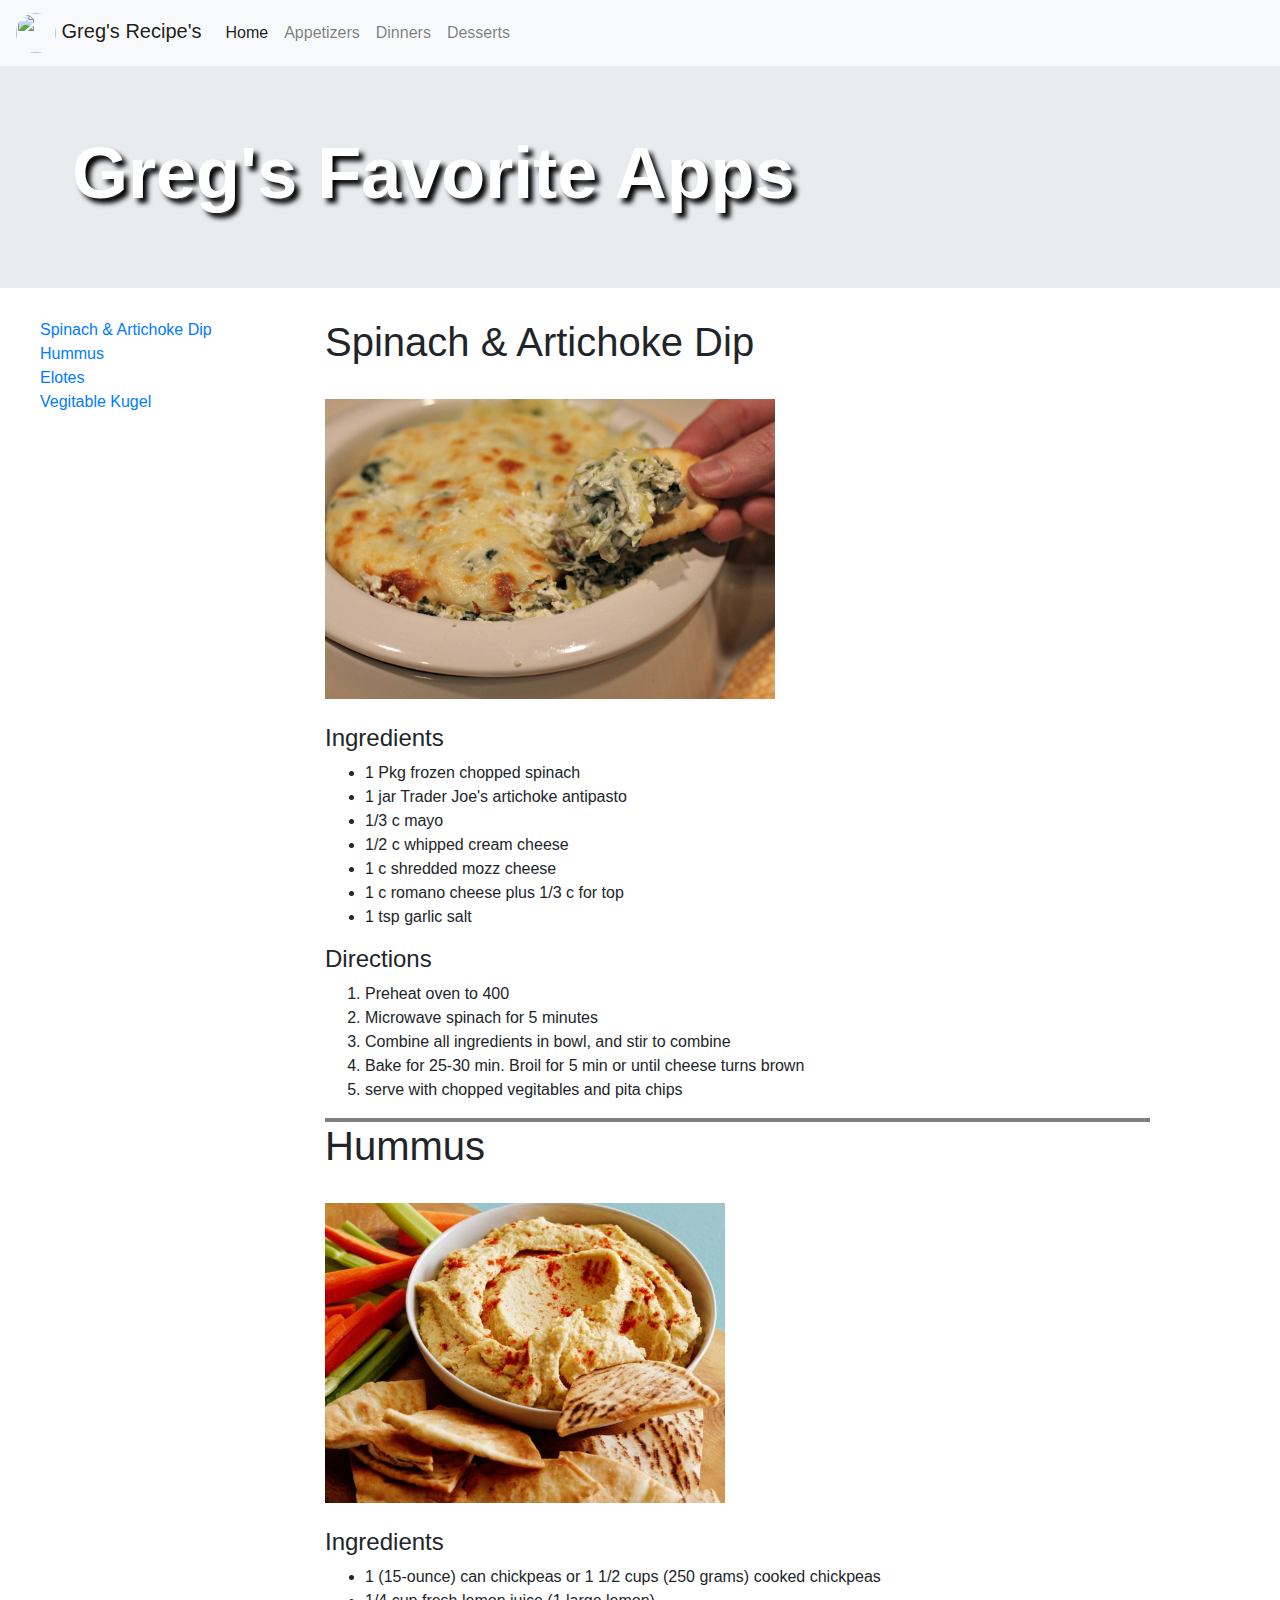
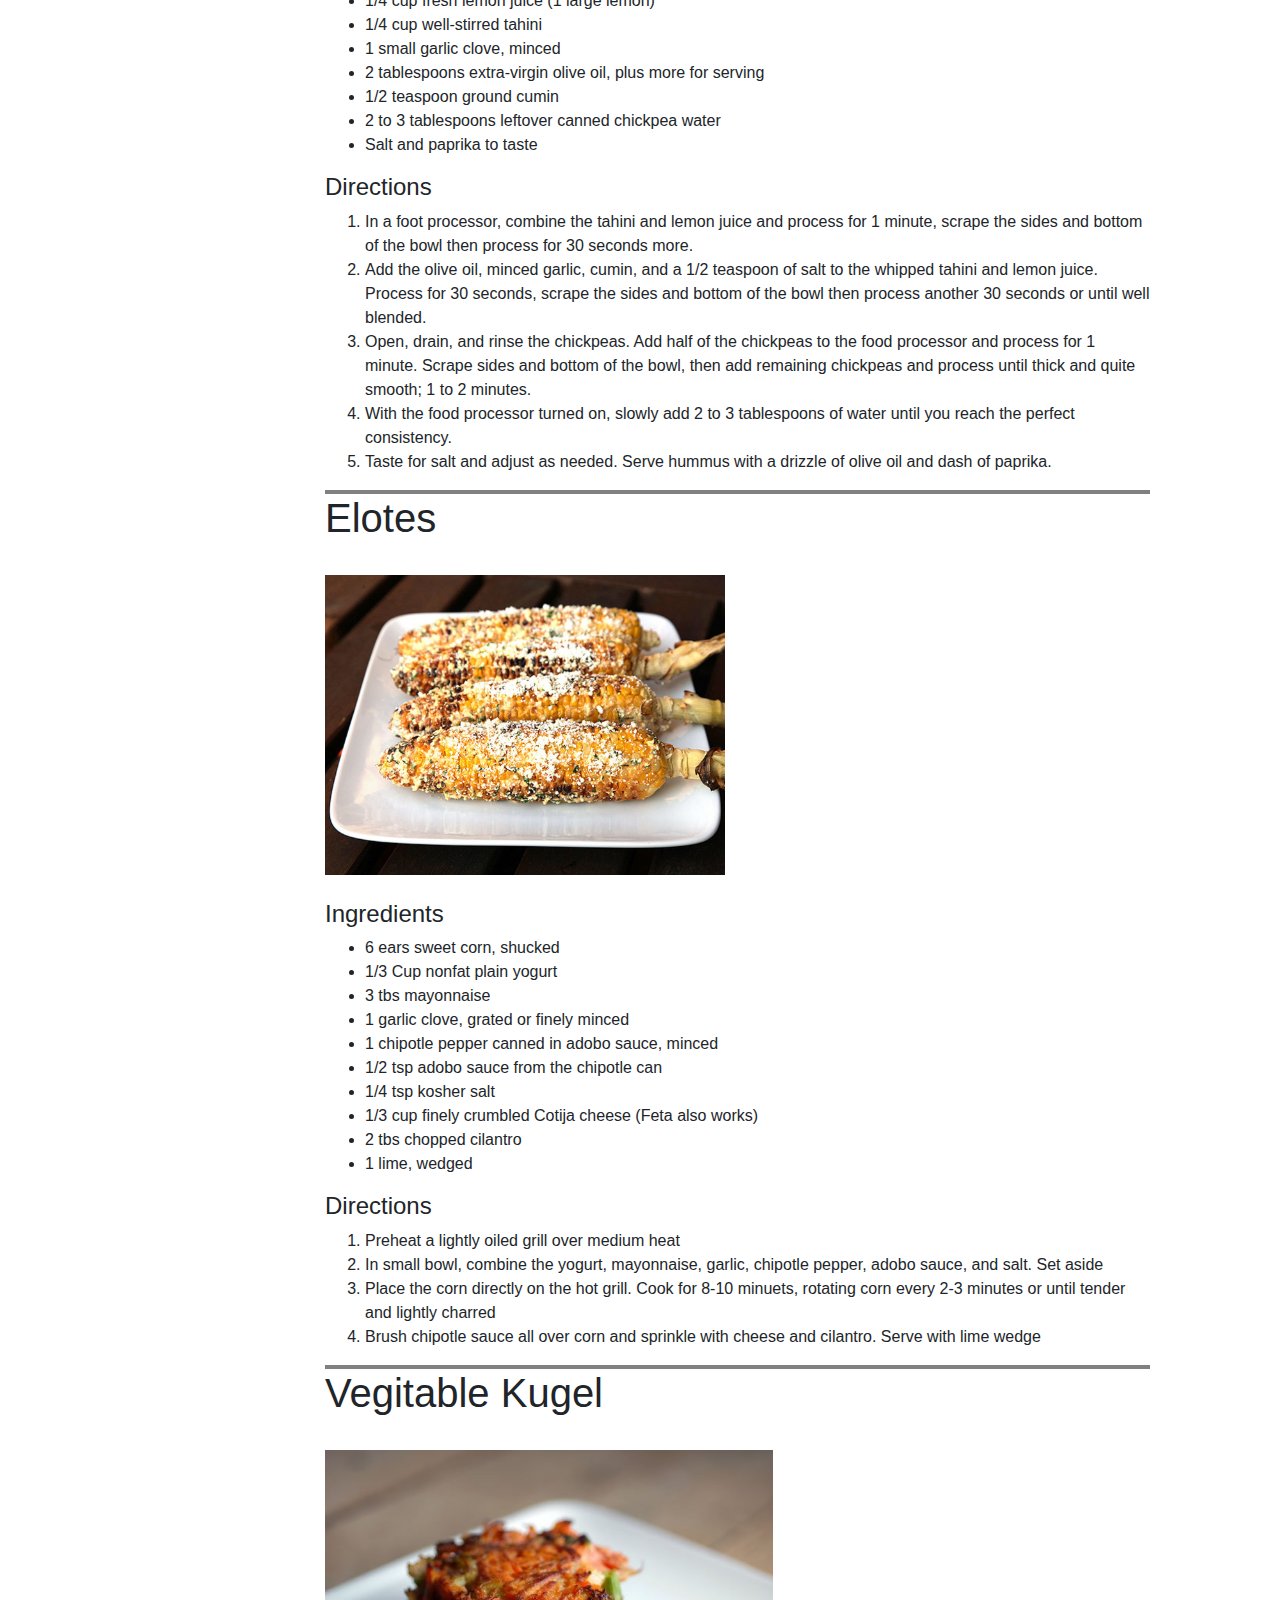
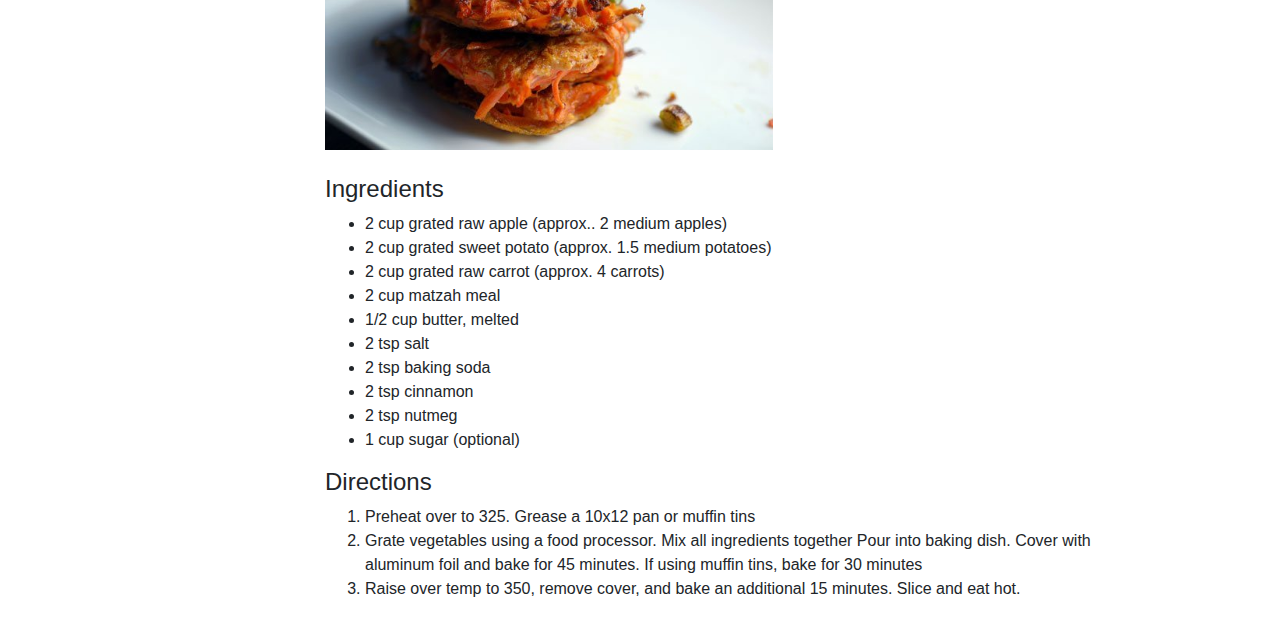
==== apps.html @ a8f43d97 "Final" ====
<html lang="en">
  <head>
    <meta charset="utf-8">
    <title>Greg's Favorite Appetizers</title>

    <!-- The following line will cause a mobile browser to display -->
    <!-- your website properly: -->
    <meta name="viewport" content="width=device-width, initial-scale=1, shrink-to-fit=yes">

    <!-- Bootstrap CSS -->
    <link rel="stylesheet" href="https://maxcdn.bootstrapcdn.com/bootstrap/4.0.0-beta/css/bootstrap.min.css">
    <link rel="stylesheet" href="style_override.css">

<body>
  <nav class="navbar navbar-expand-lg navbar-light bg-light">

  <a class="navbar-brand" href="index.html">
    <img src="gjm.jpg"
    width="40" height="40" class="rounded-circle" alt="">
    Greg's Recipe's
  </a>
    <button class="navbar-toggler" type="button" data-toggle="collapse" data-target="#navbarNavAltMarkup" aria-controls="navbarNavAltMarkup" aria-expanded="false" aria-label="Toggle navigation">
      <span class="navbar-toggler-icon"></span>
    </button>
      <div class="collapse navbar-collapse" id="navbarNavAltMarkup">
        <div class="navbar-nav">
          <a class="nav-item nav-link active" href="index.html">Home <span class="sr-only">(current)</span></a>
          <a class="nav-item nav-link" href="apps.html">Appetizers</a>
          <a class="nav-item nav-link" href="dinners.html">Dinners</a>
          <a class="nav-item nav-link" href="desserts.html">Desserts</a>
        </div>
      </div>
    </nav>


    <div class="jumbotron">
      <div class="container">
        <h1 class="display-3">Greg's Favorite Apps</h1>
        </div>
    </div>

    <div class="container">
      <div class="row">

        <div class="col-sm-3">
            <div>
              <a href="#dip">
                Spinach & Artichoke Dip
              </a>
            </div>
            <div class="bd-toc-item">
              <a class="bd-toc-link" href="#hummus">
                Hummus
              </a>
            </div>
            <div class="bd-toc-item">
              <a class="bd-toc-link" href="#elotes">
                Elotes
              </a>
            </div>
            <div class="bd-toc-item">
              <a class="bd-toc-link" href="#kugel">
                Vegitable Kugel
              </a>
            </div>

        </div>

        <div class="col-sm-9">
          <div id="dip" > </div>
          <h1> Spinach & Artichoke Dip </h1>
          <img src="dip.jpg" style="max-height:300px; heigh:auto; max-width: 100%; margin-bottom:25px; margin-top: 25px">
          <h4>Ingredients</h4>
          <ul>
            <li>1 Pkg frozen chopped spinach</li>
            <li>1 jar Trader Joe's artichoke antipasto</li>
            <li>1/3 c mayo</li>
            <li>1/2 c whipped cream cheese</li>
            <li>1 c shredded mozz cheese</li>
            <li>1 c romano cheese plus 1/3 c for top</li>
            <li>1 tsp garlic salt</li>
          </ul>
          <h4>Directions</h4>
          <ol>
            <li>Preheat oven to 400</li>
            <li>Microwave spinach for 5 minutes</li>
            <li>Combine all ingredients in bowl, and stir to combine</li>
            <li>Bake for 25-30 min. Broil for 5 min or until cheese turns brown</li>
            <li>serve with chopped vegitables and pita chips</li>
          </ol>

          <div id="hummus" > </div>
          <h1 style="border-top: solid 4px gray"> Hummus </h1>
          <img src="hummus.jpeg" style="max-height:300px; heigh:auto; max-width: 100%; margin-bottom:25px; margin-top: 25px">
          <h4>Ingredients</h4>
          <ul>
            <li>1 (15-ounce) can chickpeas or 1 1/2 cups (250 grams) cooked chickpeas</li>
            <li>1/4 cup fresh lemon juice (1 large lemon)</li>
            <li>1/4 cup well-stirred tahini</li>
            <li>1 small garlic clove, minced</li>
            <li>2 tablespoons extra-virgin olive oil, plus more for serving</li>
            <li>1/2 teaspoon ground cumin</li>
            <li>2 to 3 tablespoons leftover canned chickpea water</li>
            <li>Salt and paprika to taste</li>
          </ul>
          <h4>Directions</h4>
          <ol>
            <li>In a foot processor, combine the tahini and lemon juice and process for 1 minute, scrape the sides and bottom of the bowl then process for 30 seconds more. </li>
            <li>Add the olive oil, minced garlic, cumin, and a 1/2 teaspoon of salt to the whipped tahini and lemon juice. Process for 30 seconds, scrape the sides and bottom of the bowl then process another 30 seconds or until well blended.</li>
            <li>Open, drain, and rinse the chickpeas. Add half of the chickpeas to the food processor and process for 1 minute. Scrape sides and bottom of the bowl, then add remaining chickpeas and process until thick and quite smooth; 1 to 2 minutes.</li>
            <li>With the food processor turned on, slowly add 2 to 3 tablespoons of water until you reach the perfect consistency.</li>
            <li>Taste for salt and adjust as needed. Serve hummus with a drizzle of olive oil and dash of paprika. </li>
          </ol>

          <div id="elotes" > </div>
          <h1 style="border-top: solid 4px gray"> Elotes </h1>
          <img src="elotes.jpg" style="max-height:300px; heigh:auto; max-width: 100%; margin-bottom:25px; margin-top: 25px">
          <h4>Ingredients</h4>
          <ul>
            <li>6 ears sweet corn, shucked</li>
            <li>1/3 Cup nonfat plain yogurt</li>
            <li>3 tbs mayonnaise</li>
            <li>1 garlic clove, grated or finely minced</li>
            <li>1 chipotle pepper canned in adobo sauce, minced</li>
            <li>1/2 tsp adobo sauce from the chipotle can</li>
            <li>1/4 tsp kosher salt</li>
            <li>1/3 cup finely crumbled Cotija cheese (Feta also works)</li>
            <li>2 tbs chopped cilantro</li>
            <li>1 lime, wedged</li>
          </ul>
          <h4>Directions</h4>
          <ol>
            <li>Preheat a lightly oiled grill over medium heat</li>
            <li>In small bowl, combine the yogurt, mayonnaise, garlic, chipotle pepper, adobo sauce, and salt. Set aside</li>
            <li>Place the corn directly on the hot grill. Cook for 8-10 minuets, rotating corn every 2-3 minutes or until tender and lightly charred</li>
            <li>Brush chipotle sauce all over corn and sprinkle with cheese and cilantro. Serve with lime wedge</li>
          </ol>

          <div id="kugel" > </div>
          <h1 style="border-top: solid 4px gray"> Vegitable Kugel </h1>
          <img src="kugel.jpg" style="max-height:300px; heigh:auto; max-width: 100%; margin-bottom:25px; margin-top: 25px">
          <h4>Ingredients</h4>
          <ul>
            <li>2 cup grated raw apple (approx.. 2 medium apples)</li>
            <li>2 cup grated sweet potato (approx. 1.5 medium potatoes)</li>
            <li>2 cup grated raw carrot (approx. 4 carrots)</li>
            <li>2 cup matzah meal</li>
            <li>1/2 cup butter, melted</li>
            <li>2 tsp salt</li>
            <li>2 tsp baking soda</li>
            <li>2 tsp cinnamon</li>
            <li>2 tsp nutmeg</li>
            <li>1 cup sugar (optional)</li>
          </ul>
          <h4>Directions</h4>
          <ol>
            <li>Preheat over to 325. Grease a 10x12 pan or muffin tins</li>
            <li>Grate vegetables using a food processor. Mix all ingredients together Pour into baking dish. Cover with aluminum foil and bake for 45 minutes. If using muffin tins, bake for 30 minutes</li>
            <li>Raise over temp to 350, remove cover, and bake an additional 15 minutes. Slice and eat hot.</li>
          </ol>


        </div>
      </div>
---- style_override.css ----
.jumbotron {
    margin-bottom: 30px;
    background-image: url(fruit_background.jpg);
    background-position: 0% 25%;
    background-size: cover;
    background-repeat: no-repeat;
    color: white;
    text-shadow: black 0.3em 0.3em 0.3em;
    border-radius: 0px;;
  }

.btn-info{
  color:white;
  background-color: grey;
  border:0px;
}

.container{
  margin-left:25px;
  margin-right:25px
}

.btn-info:hover{
  background-color: black;
  color:white
}

.display-3{
  font-weight: bold;
}

h2{
  font-weight: bold;
}
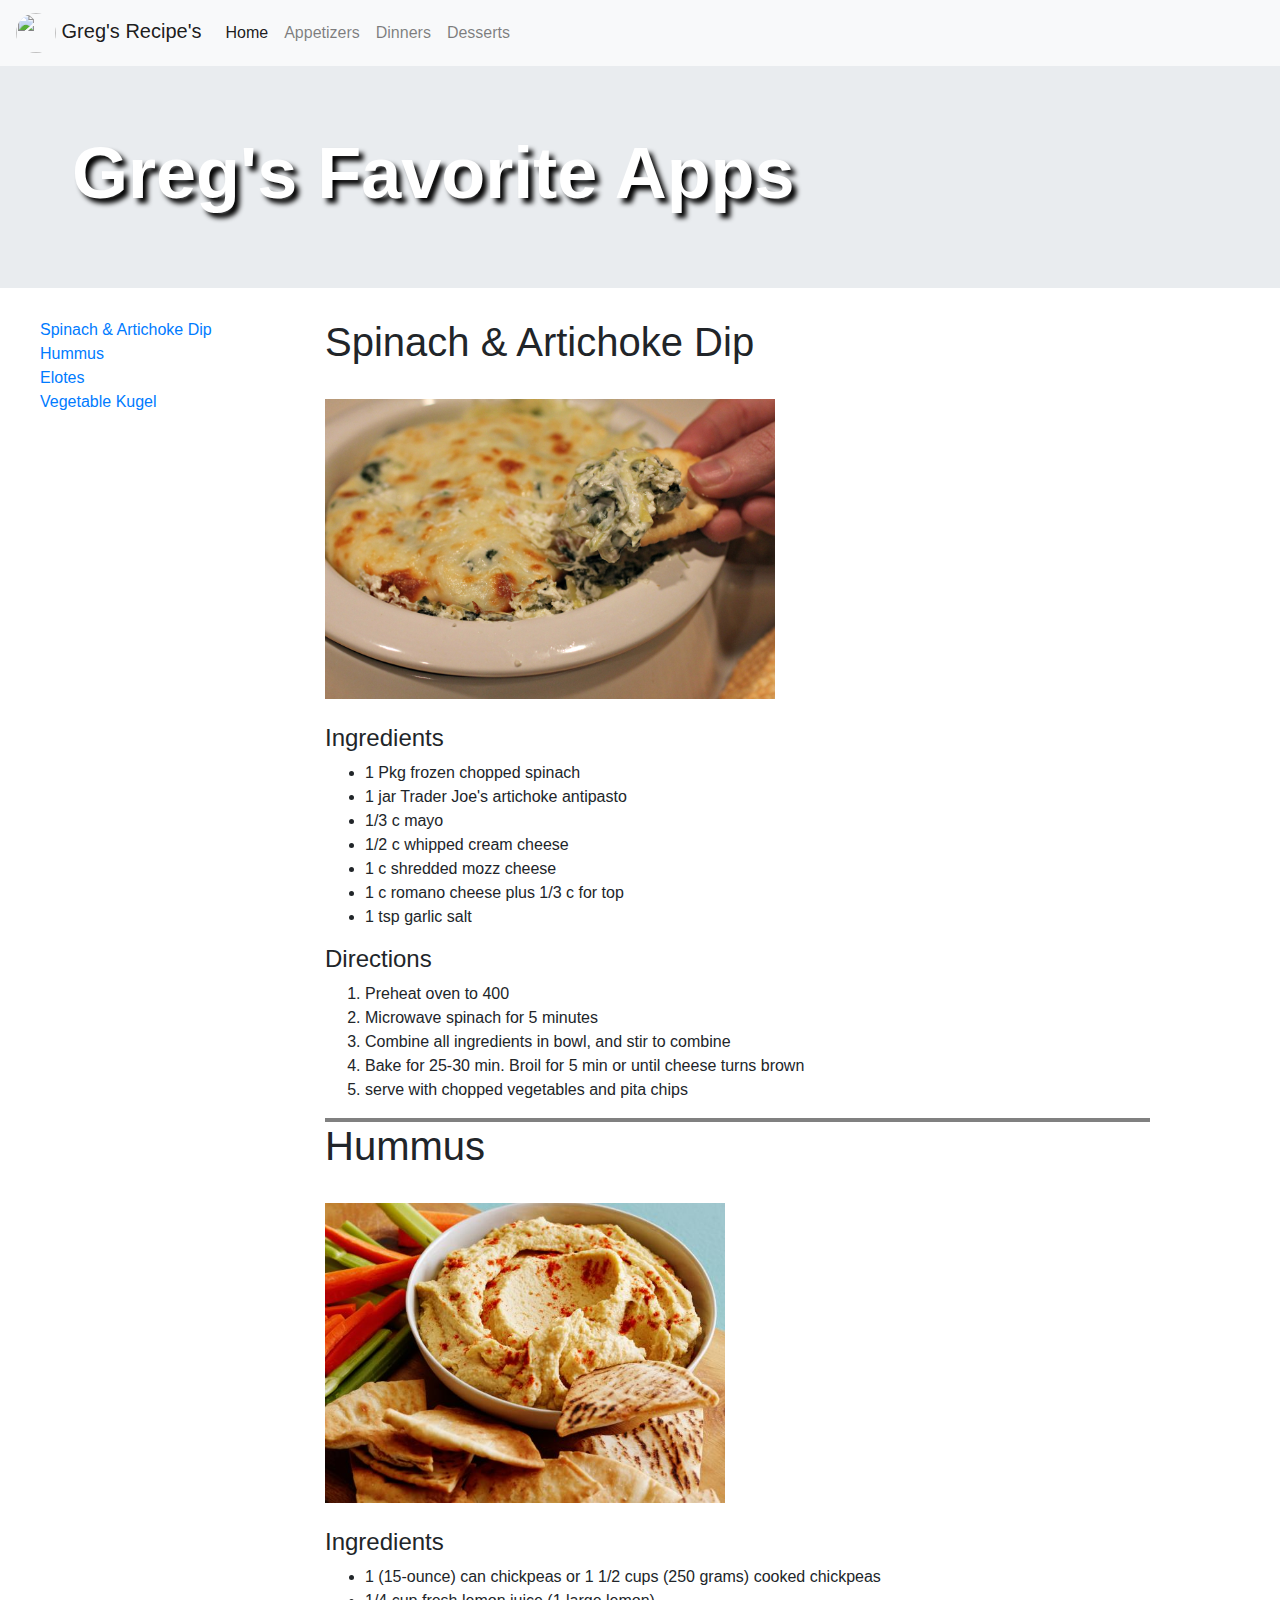
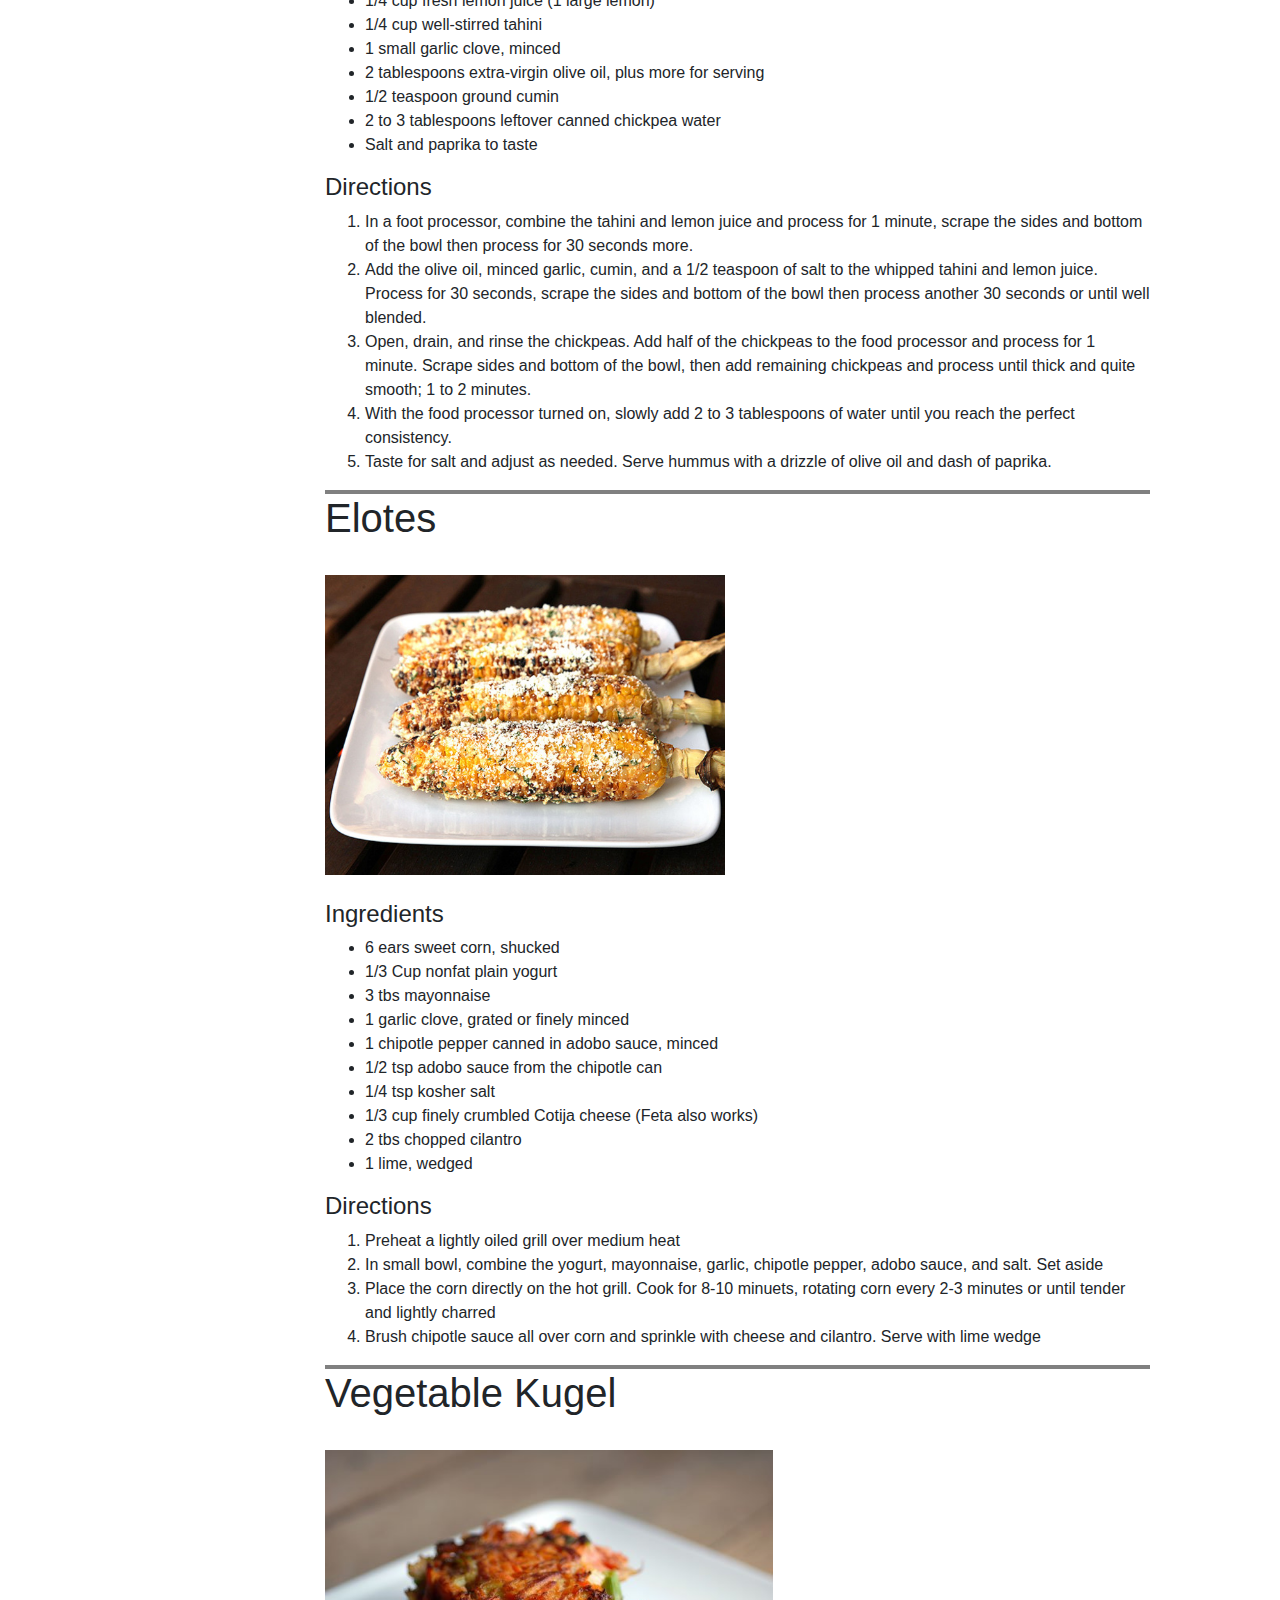
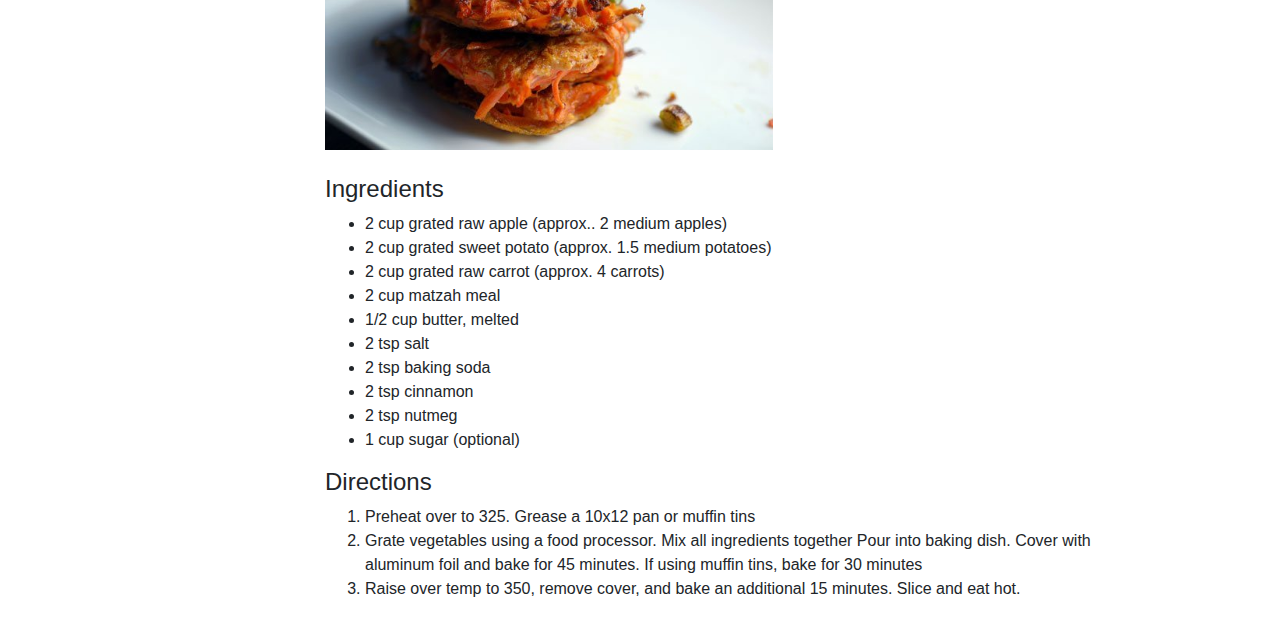
==== commit 79a40af4: "Final 2" ====
--- a/apps.html
+++ b/apps.html
@@ -60,7 +60,7 @@
             </div>
             <div class="bd-toc-item">
               <a class="bd-toc-link" href="#kugel">
-                Vegitable Kugel
+                Vegetable Kugel
               </a>
             </div>
 
@@ -86,7 +86,7 @@
             <li>Microwave spinach for 5 minutes</li>
             <li>Combine all ingredients in bowl, and stir to combine</li>
             <li>Bake for 25-30 min. Broil for 5 min or until cheese turns brown</li>
-            <li>serve with chopped vegitables and pita chips</li>
+            <li>serve with chopped vegetables and pita chips</li>
           </ol>
 
           <div id="hummus" > </div>
@@ -137,7 +137,7 @@
           </ol>
 
           <div id="kugel" > </div>
-          <h1 style="border-top: solid 4px gray"> Vegitable Kugel </h1>
+          <h1 style="border-top: solid 4px gray"> Vegetable Kugel </h1>
           <img src="kugel.jpg" style="max-height:300px; heigh:auto; max-width: 100%; margin-bottom:25px; margin-top: 25px">
           <h4>Ingredients</h4>
           <ul>
